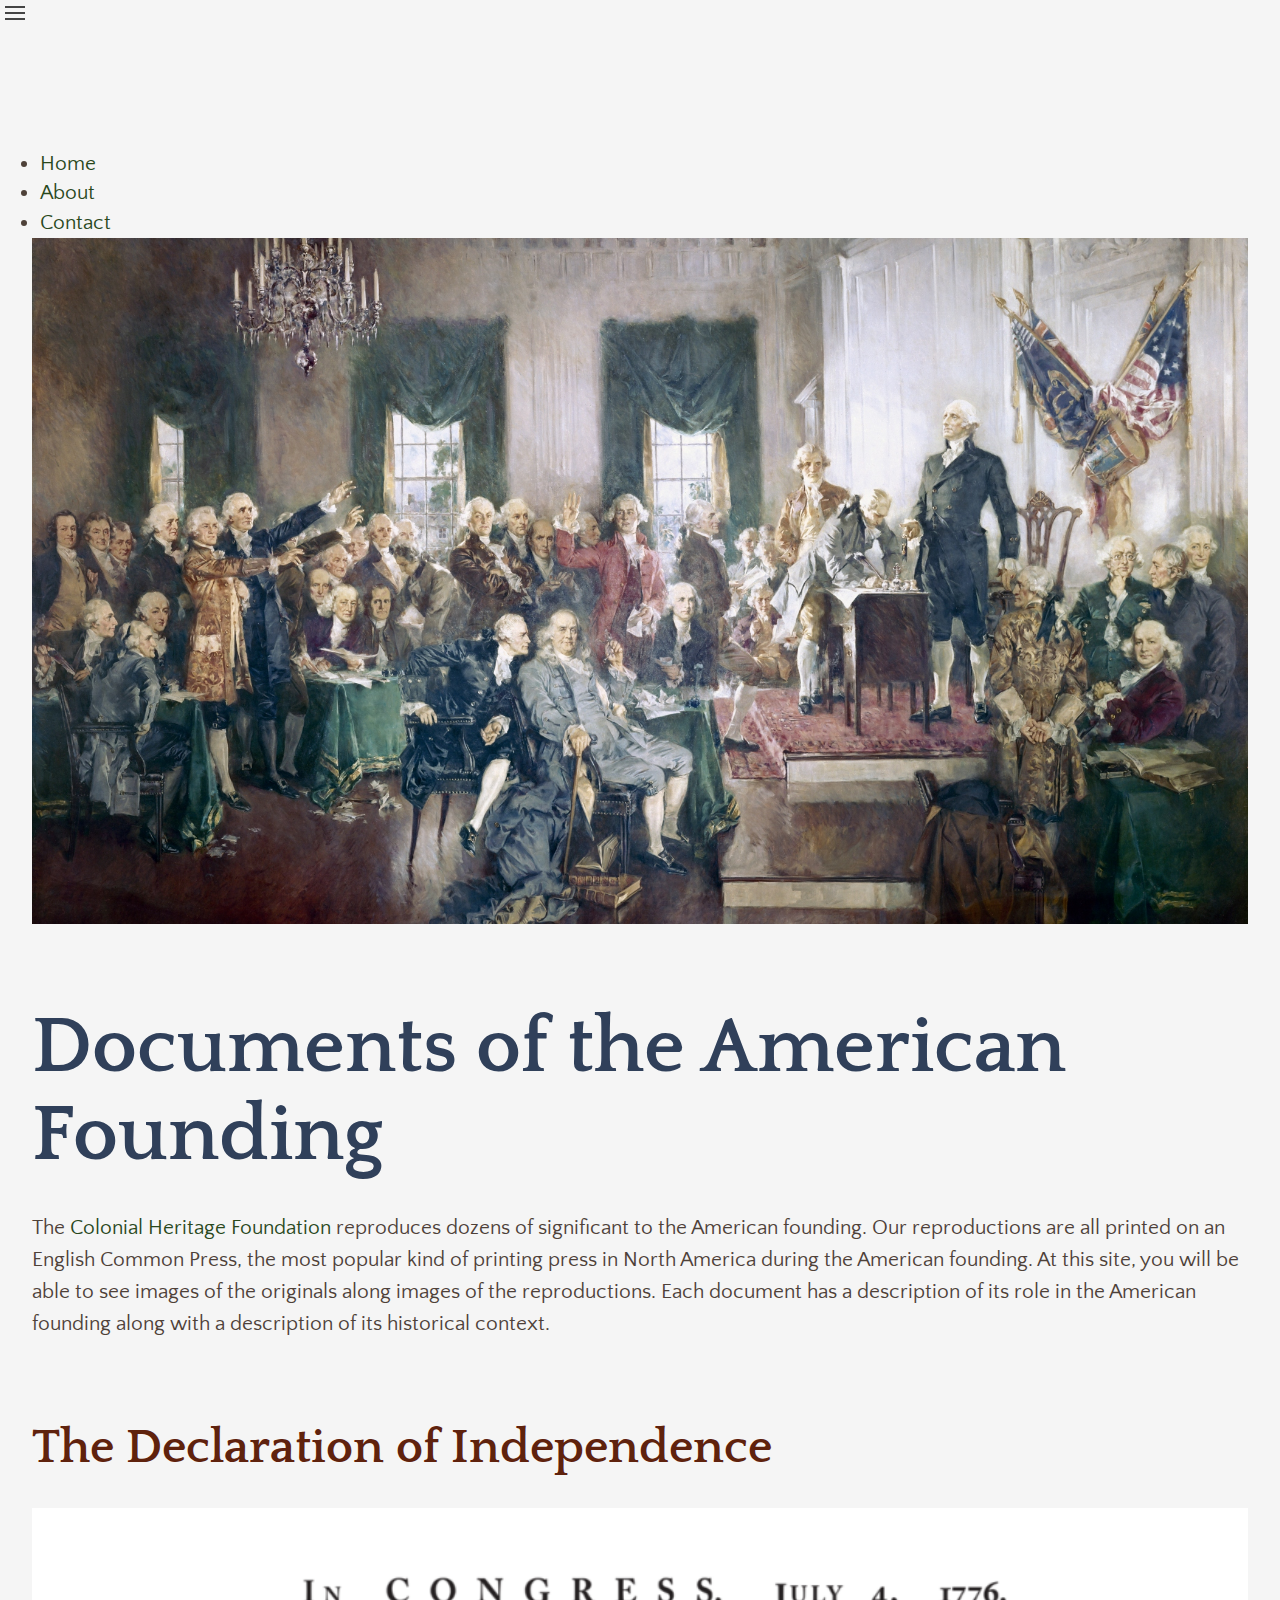
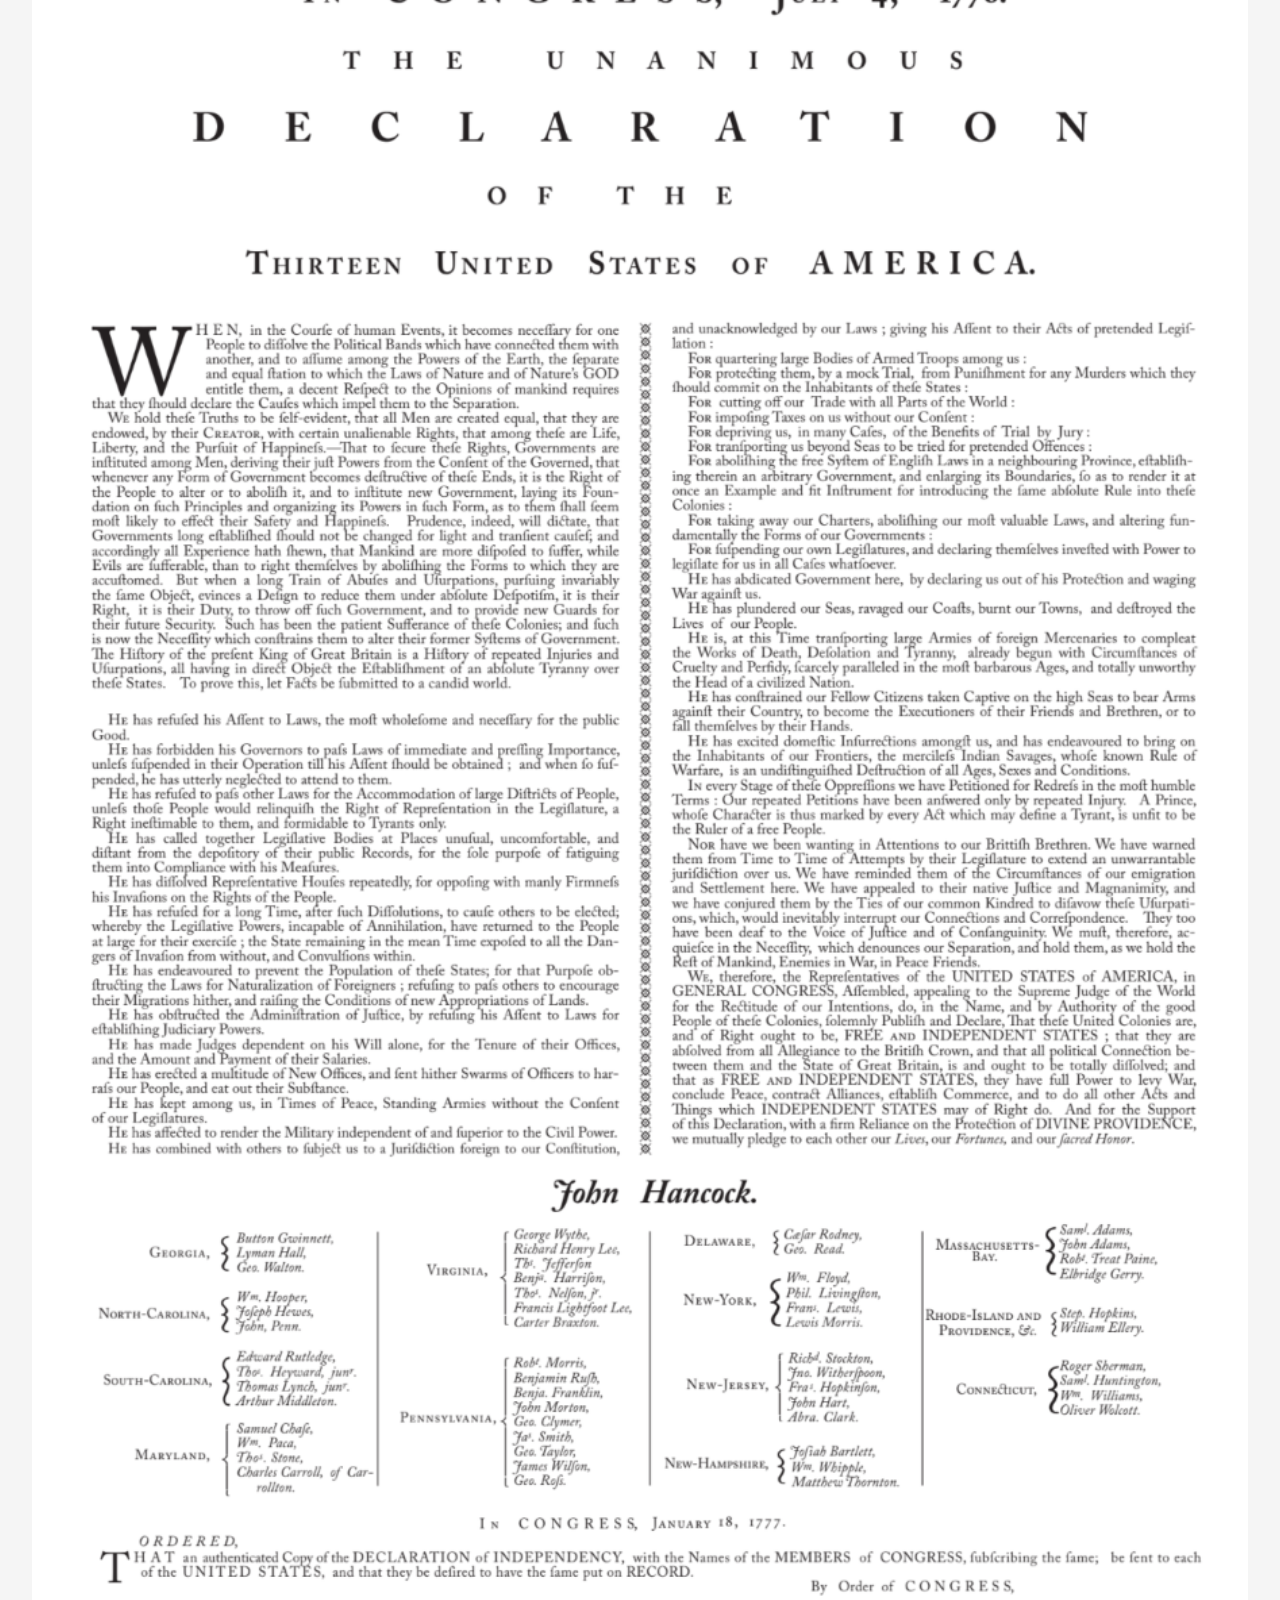
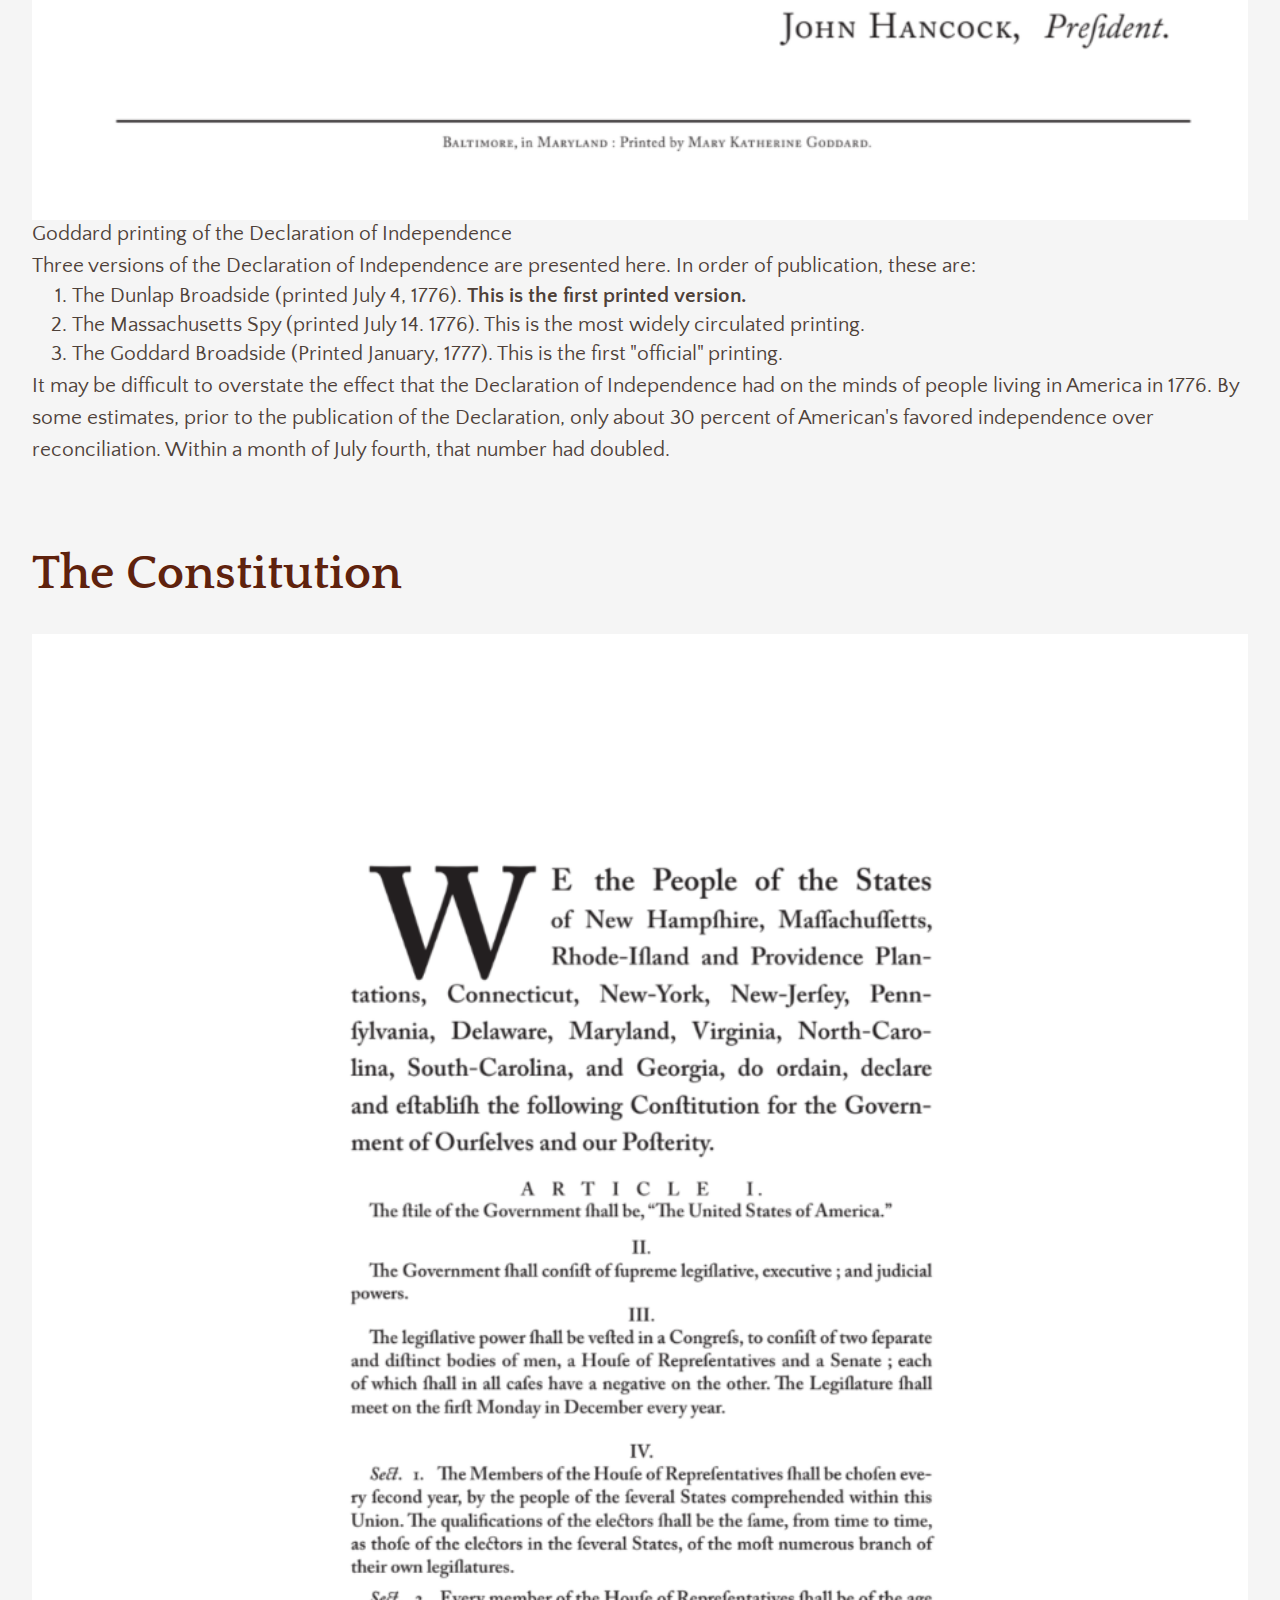
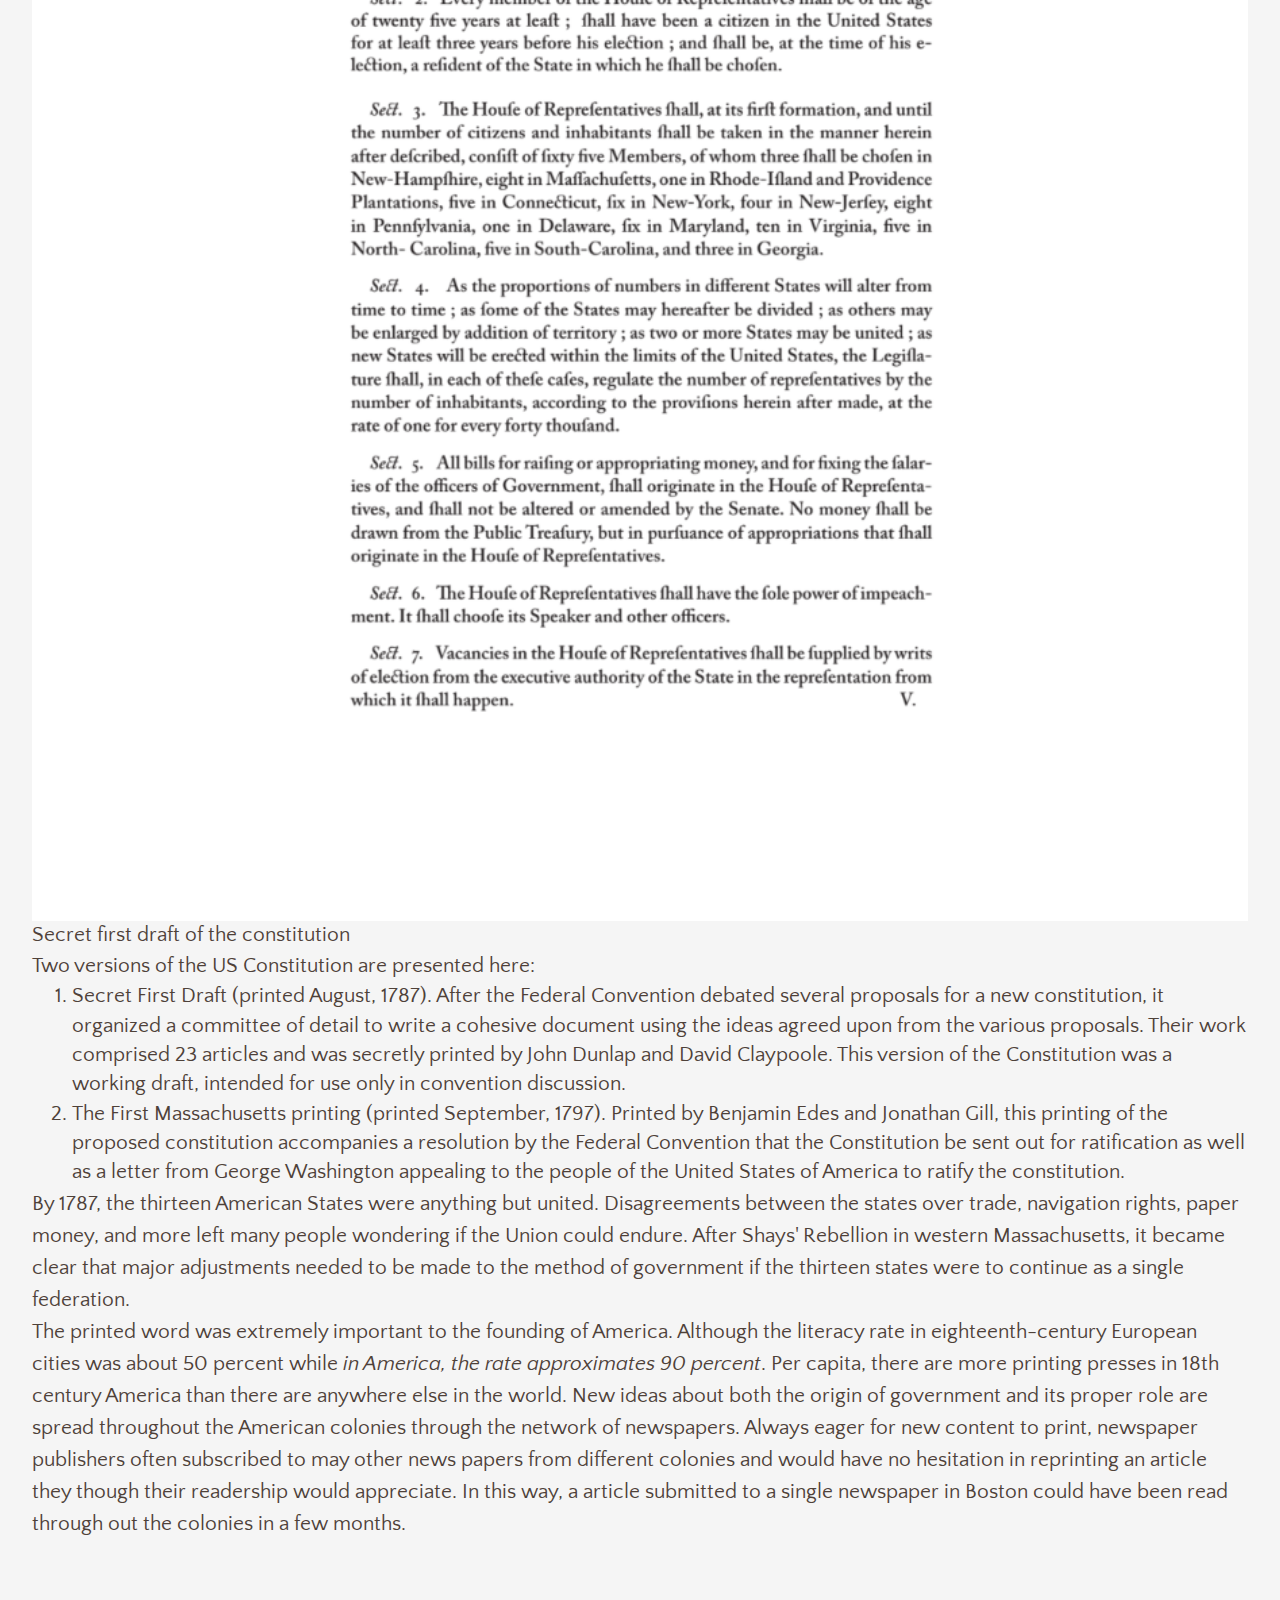
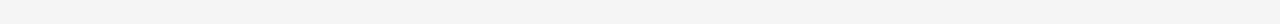
==== index.html @ d551bf52 "first update" ====
<!DOCTYPE html>
<html lang="en">
<head>
    <meta charset="UTF-8">
    <meta name="viewport" content="width=device-width, initial-scale=1.0">
    <meta name="description" content="Reproductions of printed documents significant to the American founding.">
    <link rel="stylesheet" href="styles/main.css">
    <title>Home - Founding Documents</title>
    <link rel="apple-touch-icon" sizes="180x180" href="images/apple-touch-icon.png">
    <link rel="icon" type="image/png" sizes="32x32" href="images/favicon-32x32.png">
    <link rel="icon" type="image/png" sizes="16x16" href="images/favicon-16x16.png">
    <link rel="manifest" href="images/site.webmanifest">
</head>
<body style="background-color:whitesmoke">

    <header>

        <svg><use href="#hamburger" x="5"  y="5"/></svg>
        <nav>
            <ul>
                <li><a>Home</a></li>
                <li><a href="about/">About</a></li>
                <li><a href="contact/">Contact</a></li>
            </ul>
        </nav>
    </header>
    <main>
    
        <picture>
            <source media="(min-width: 801px)" srcset="images/hero-signing_constitution-2000-16x9.jpg">
            <source media="(min-width: 401px)" srcset="images/signing_constitution-800-4x3.jpg">
            <source media="(max-width: 400px)" srcset="images/signing_constitution-400-1x1.jpg">
            <img src="images/signing_constitution-800-4x3.jpg" alt="Signing of the constitution">
         </picture>

        <h1>Documents of the American Founding</h1>
        <p>The <a target="_blank" href="https://foundation.colonialheritage.org">Colonial Heritage Foundation</a> reproduces dozens of significant to the American founding.  Our reproductions are all printed on an English Common Press, the most popular kind of printing press in North America during the American founding.  At this site, you will be able to see images of the originals along images of the reproductions.  Each document has a description of its role in the American founding along with a description of its historical context.</p>
        <article>
            <h2>The Declaration of Independence</h2>
            <figure>

                <picture>
                    <source media="(max-width: 499px)" srcset="images/goddard/goddard-200.png" />
                    <source media="(max-width: 899px)" srcset="images/goddard/goddard-500.png" />
                    <source media="(min-width: 900px)" srcset="images/goddard/goddard-900.png" />
                    <img src="images/goddard/goddard-500.png" alt="Goddard printing of the Declaration of Independence">
                </picture>

                <figcaption>Goddard printing of the Declaration of Independence</figCaption>
            </figure>
            <p>
                Three versions of the Declaration of Independence are presented here.  In order of publication, these are:
            </p>    
            <ol>
                <li>The Dunlap Broadside (printed July 4, 1776).  <strong>This is the first printed version.</strong> </li>
                <li>The Massachusetts Spy (printed July 14. 1776). This is the most widely circulated printing.</li>
                <li>The Goddard Broadside (Printed January, 1777). This is the first "official" printing.</li>
            </ol>
            <p>
                It may be difficult to overstate the effect that the Declaration of Independence had on the minds of people living in America in 1776.  By some estimates, prior to the publication of the Declaration, only about 30 percent of American's favored independence over reconciliation.  Within a month of July fourth, that number had doubled.
            </p>
        </article>
        <article>
            <h2>The Constitution</h2>
            <figure>
                <picture>
                    <source media="(max-width: 499px)" srcset="images/secret-constitution/secret_constitution-200.png" />
                    <source media="(max-width: 899px)" srcset="images/secret-constitution/secret_constitution-500.png" />
                    <source media="(min-width: 900px)" srcset="images/secret-constitution/secret_constitution-900.png" />
                    <img src="images/secret-constitution/secret_constitution-500.png" alt="Secret first draft of the constitution" >
                </picture>


                <figcaption>Secret first draft of the constitution</figCaption>
            </figure>
            <p>
                Two versions of the US Constitution are presented here:
            </p>    
            <ol>
                <li>Secret First Draft (printed August,  1787).  After the Federal Convention debated several proposals for a new constitution, it organized a committee of detail to write a cohesive document using the ideas agreed upon from the various proposals.  Their work comprised 23 articles and was secretly printed by John Dunlap and David Claypoole.  This version of the Constitution was a working draft, intended for use only in convention discussion. </li>
                <li>The First Massachusetts printing (printed September, 1797). Printed by Benjamin Edes and Jonathan Gill, this printing of the proposed constitution accompanies a resolution by the Federal Convention that the Constitution be sent out for ratification as well as a letter from George Washington appealing to the people of the United States of America to ratify the constitution.</li>
            </ol>
            <p>
                By 1787, the thirteen American States were anything but united. Disagreements between the states over trade, navigation rights, paper money, and more left many people wondering if the Union could endure. After Shays' Rebellion in western Massachusetts, it became clear that major adjustments needed to be made to the method of government if the thirteen states were to continue as a single federation.
            </p>
        </article>
        <aside>
            <p>The printed word was extremely important to the founding of America.  Although the literacy rate in eighteenth-century European cities was about 50 percent while <em>in America, the rate approximates 90 percent</em>.  Per capita, there are more printing presses in 18th century America than there are anywhere else in the world. New ideas about both the origin of government and its proper role are spread throughout the American colonies through the network of newspapers.  Always eager for new content to print, newspaper publishers often subscribed to may other news papers from different colonies and would have no hesitation in reprinting an article they though their readership would appreciate.  In this way, a article submitted to a single newspaper in Boston could have been read through out the colonies in a few months.</p>
        </aside>
    </main>
<footer>
    <p></p>

</footer>
<svg height="210" width="500">
    <symbol ID="hamburger">
        <line x1="0" y1="2" x2="20" y2="2" style="stroke:#444;stroke-width:2" />
        <line x1="0" y1="8" x2="20" y2="8" style="stroke:#444;stroke-width:2" />
        <line x1="0" y1="14" x2="20" y2="14" style="stroke:#444;stroke-width:2" />
    </symbol>
</svg>

</body>
</html>
---- styles/main.css ----
/*****************************************************/
/* This semester we will be using my variation of    */
/* Josh Comeau's CSS Reset instead of normalize      */
/* Read more at                                      */
/* https://www.joshwcomeau.com/css/custom-css-reset/ */
/*****************************************************/
/* Always add your CSS below the reset CSS           */
/*****************************************************/

/*  fonts for use following Eli's example  Should ths be below the css reset?  */
@import url('https://fonts.googleapis.com/css2?family=Quattrocento+Sans:ital,wght@0,400;0,700;1,400&family=Quattrocento:wght@700&display=swap');


*,
*::before,
*::after {
  box-sizing: border-box;
}

* {
  margin: 0;
  /* this an experimental line-height; if it breaks, add line-height: 1.5 to body */
  line-height: calc(1em + 0.5rem);
}

html,
body {
  height: 100%;
}

body {
  margin: 0;
  -webkit-font-smoothing: antialiased;
}

img,
picture,
video,
canvas,
svg {
  display: block;
  max-width: 100%;
  height: auto;
}

input,
button,
textarea,
select {
  font: inherit;
}

/* until you get a feel for overflow, I'll keep these next two commented out */
/* p,
h1,
h2,
h3,
h4,
h5,
h6 {
  overflow-wrap: break-word;
} */

/* p {
  overflow-wrap: break-word;
  hyphens: auto;
} */

/* temp CSS for HTML only assignments */
picture img {
  width: 100%;
}

svg {
  width: 200px;
}

/* temp fix to size about img */
img[srcset] {
  width: 50%;
  height: auto;
  margin: 2rem auto;
}

/* temporary fix to size svg images */
img[src$="svg"] {
  width: 200px;
}

/************ add your CSS here *****************/

:root{
  --colonial-blue:#30405A;
  --colonial-red:#5F220D;
  --colonial-green:#29481C;
  --colonial-cold:#BD9825;
  --colonial-text-color:#4E4139;
  --colonial-page-color:#F1EBD5;
  
}

body{
  font-family: 'Quattrocento Sans', sans-serif;
  background-color: var(--colonial-page-color);
  color:var(--colonial-text-color);
  font-size: 16pt;
  
}

h1,h2,h3,h4{
  font-family: 'Quattrocento', serif;
  padding:5rem 0 2rem 0;

}

h1{
  color: var(--colonial-blue);
  font-size: 5rem;
}
h2{
  color: var(--colonial-red);
  font-size: 3rem;
}
h3{
  color: var(--colonial-green);
  font-size: 2rem;
}

h3{
  color: var(--colonial-text-color);
  font-size: 1.3rem;
}
a{
  color:var(--colonial-green);
  text-decoration:none;
}
a[href]:hover{
  color:var(--colonial-red);
  text-decoration:underline;
  background-color:#fff;
}

p{
  line-height: 2rem;
}

main{
  padding: 0 2rem;
}
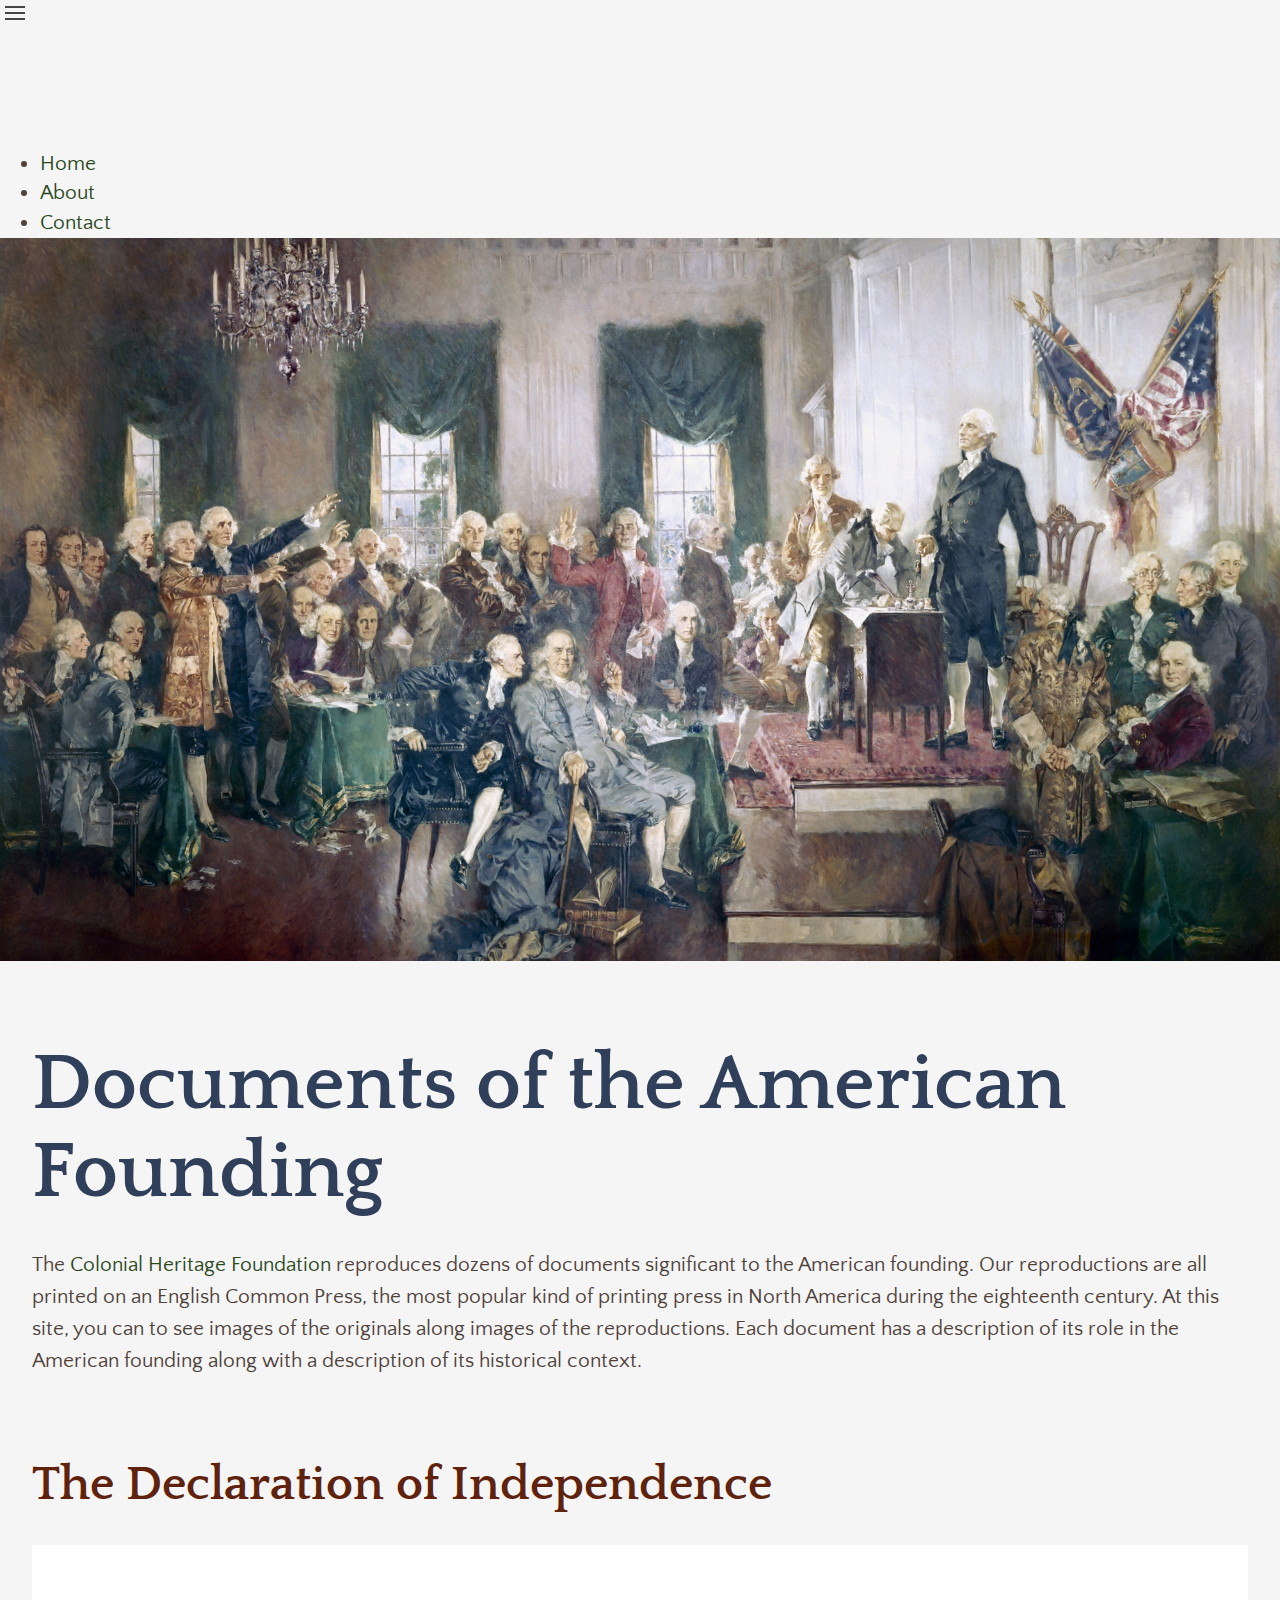
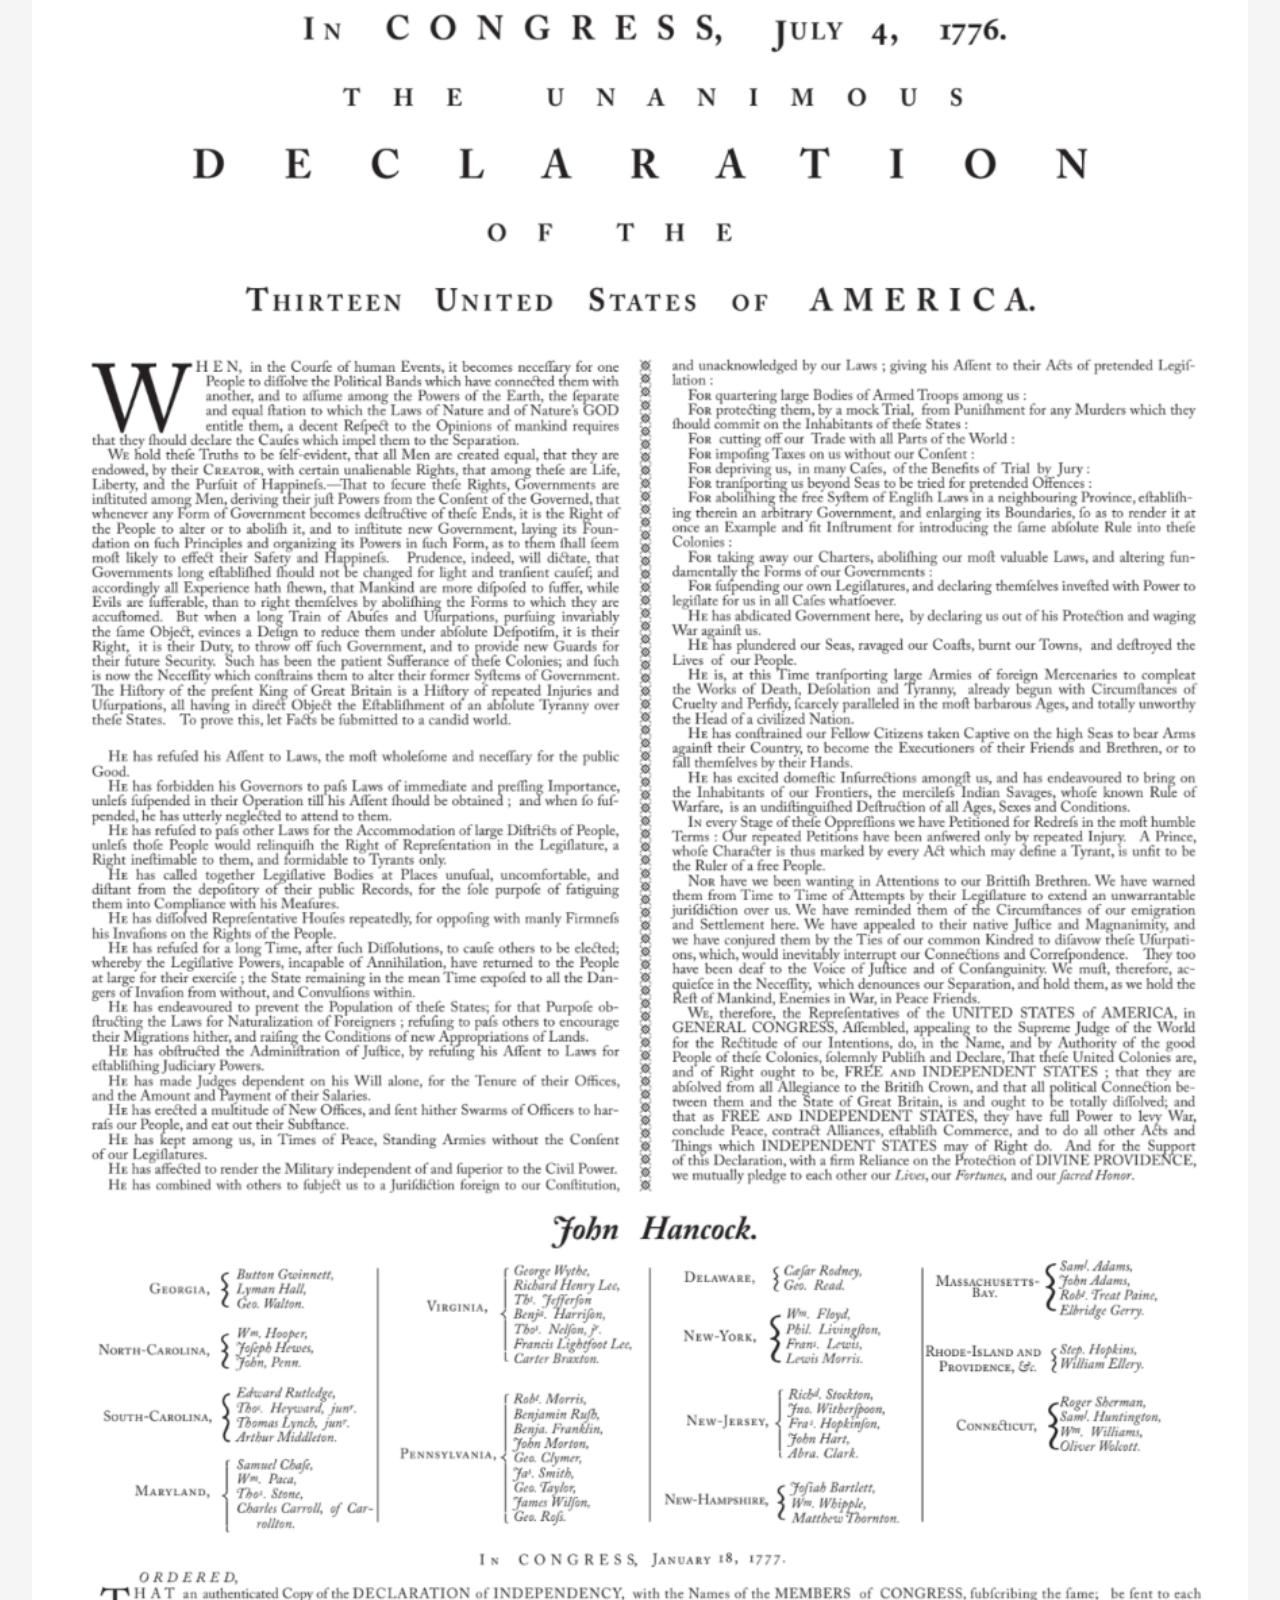
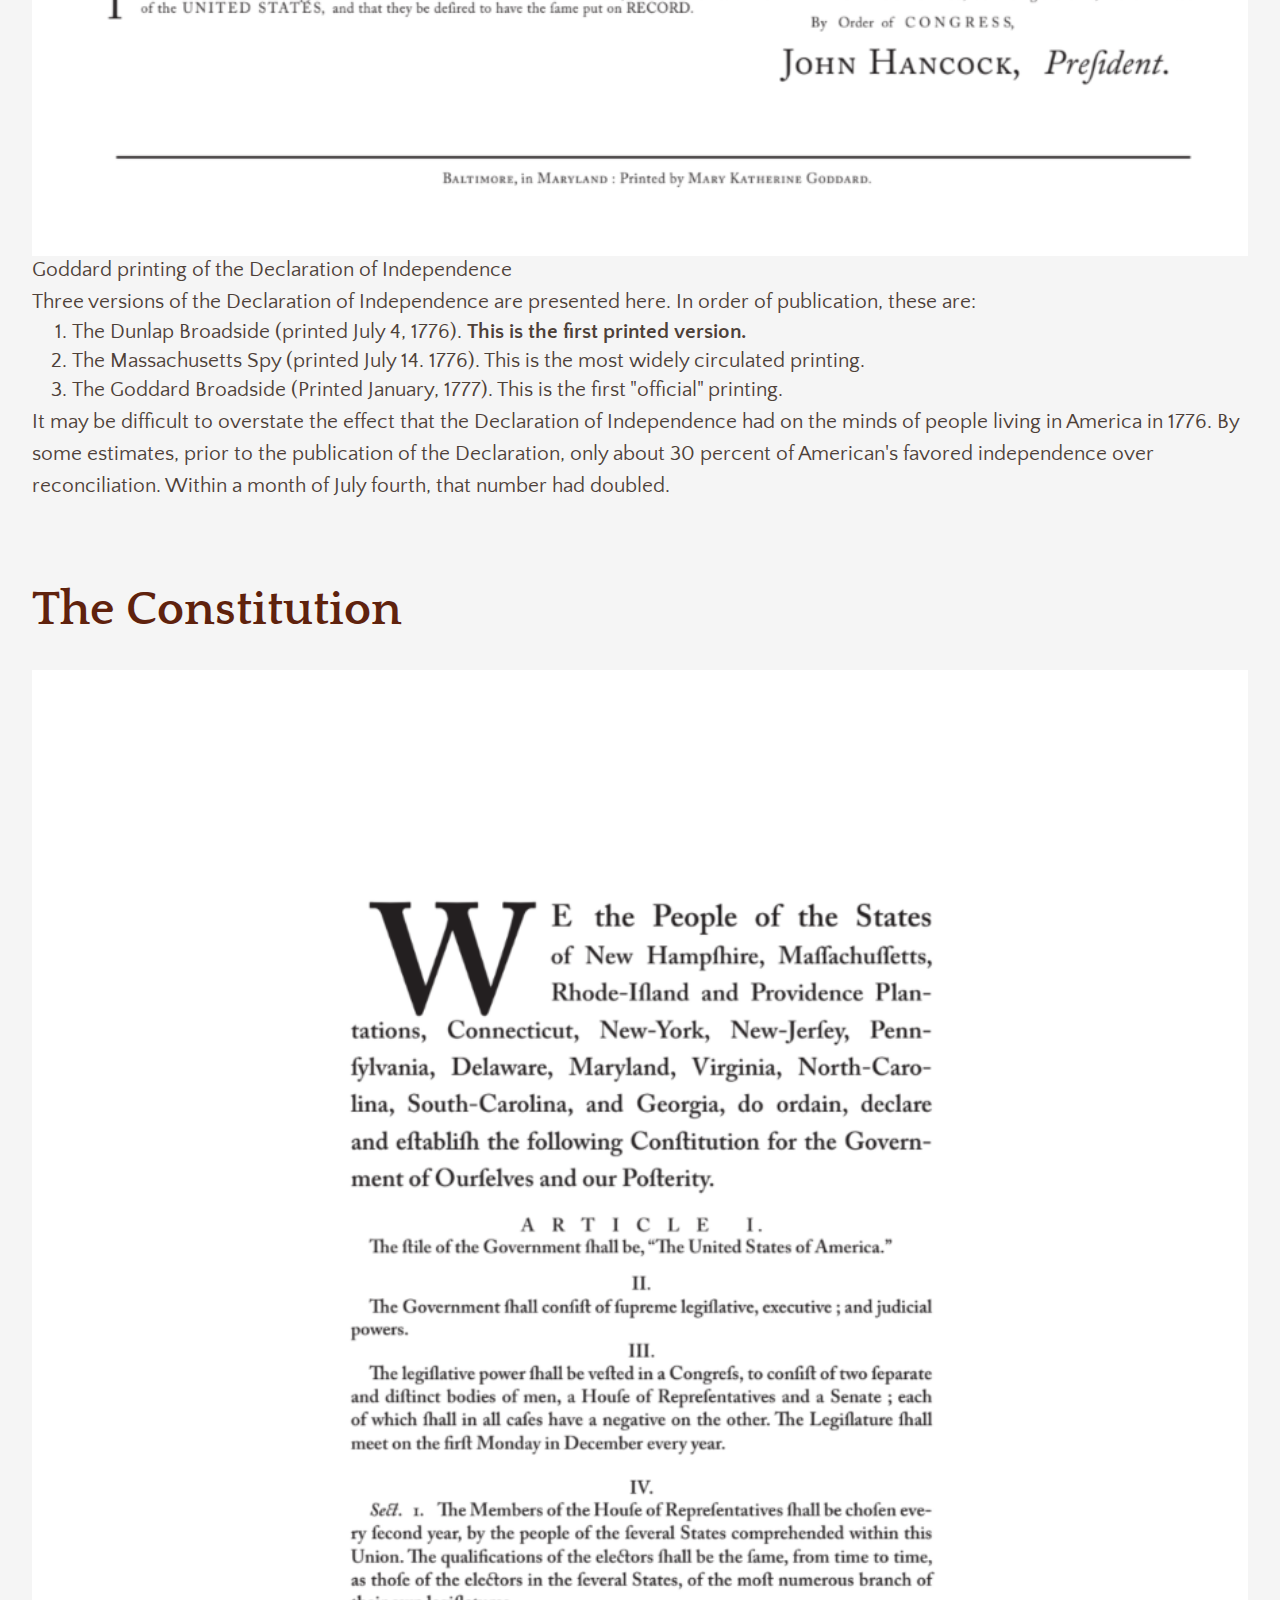
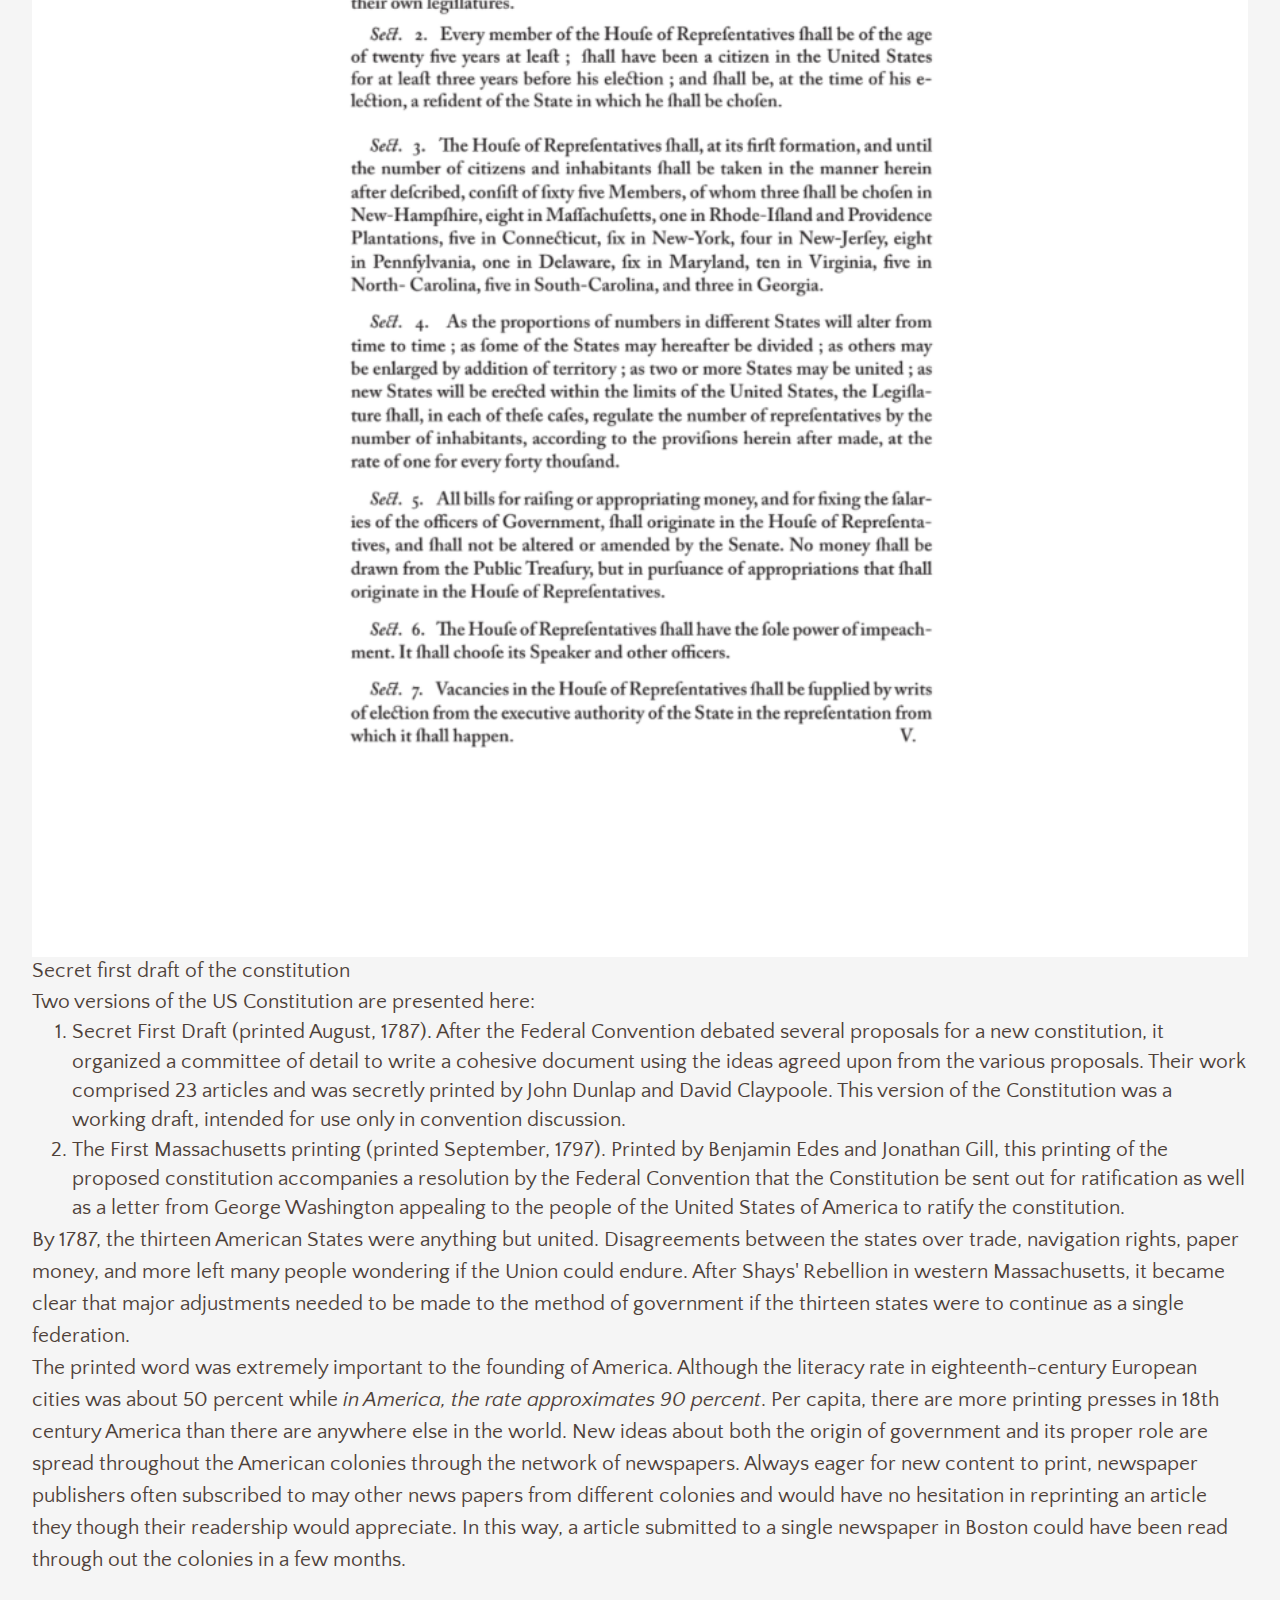
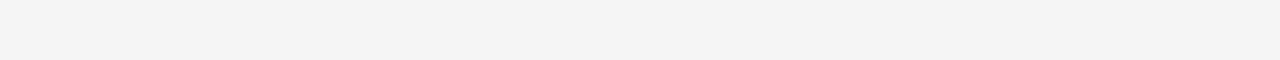
==== commit 6a872155: "progress" ====
--- a/index.html
+++ b/index.html
@@ -24,7 +24,6 @@
             </ul>
         </nav>
     </header>
-    <main>
     
         <picture>
             <source media="(min-width: 801px)" srcset="images/hero-signing_constitution-2000-16x9.jpg">
@@ -33,8 +32,10 @@
             <img src="images/signing_constitution-800-4x3.jpg" alt="Signing of the constitution">
          </picture>
 
+    <main>
+
         <h1>Documents of the American Founding</h1>
-        <p>The <a target="_blank" href="https://foundation.colonialheritage.org">Colonial Heritage Foundation</a> reproduces dozens of significant to the American founding.  Our reproductions are all printed on an English Common Press, the most popular kind of printing press in North America during the American founding.  At this site, you will be able to see images of the originals along images of the reproductions.  Each document has a description of its role in the American founding along with a description of its historical context.</p>
+        <p>The <a target="_blank" href="https://foundation.colonialheritage.org">Colonial Heritage Foundation</a> reproduces dozens of documents significant to the American founding.  Our reproductions are all printed on an English Common Press, the most popular kind of printing press in North America during the eighteenth century.  At this site, you can to see images of the originals along images of the reproductions.  Each document has a description of its role in the American founding along with a description of its historical context.</p>
         <article>
             <h2>The Declaration of Independence</h2>
             <figure>
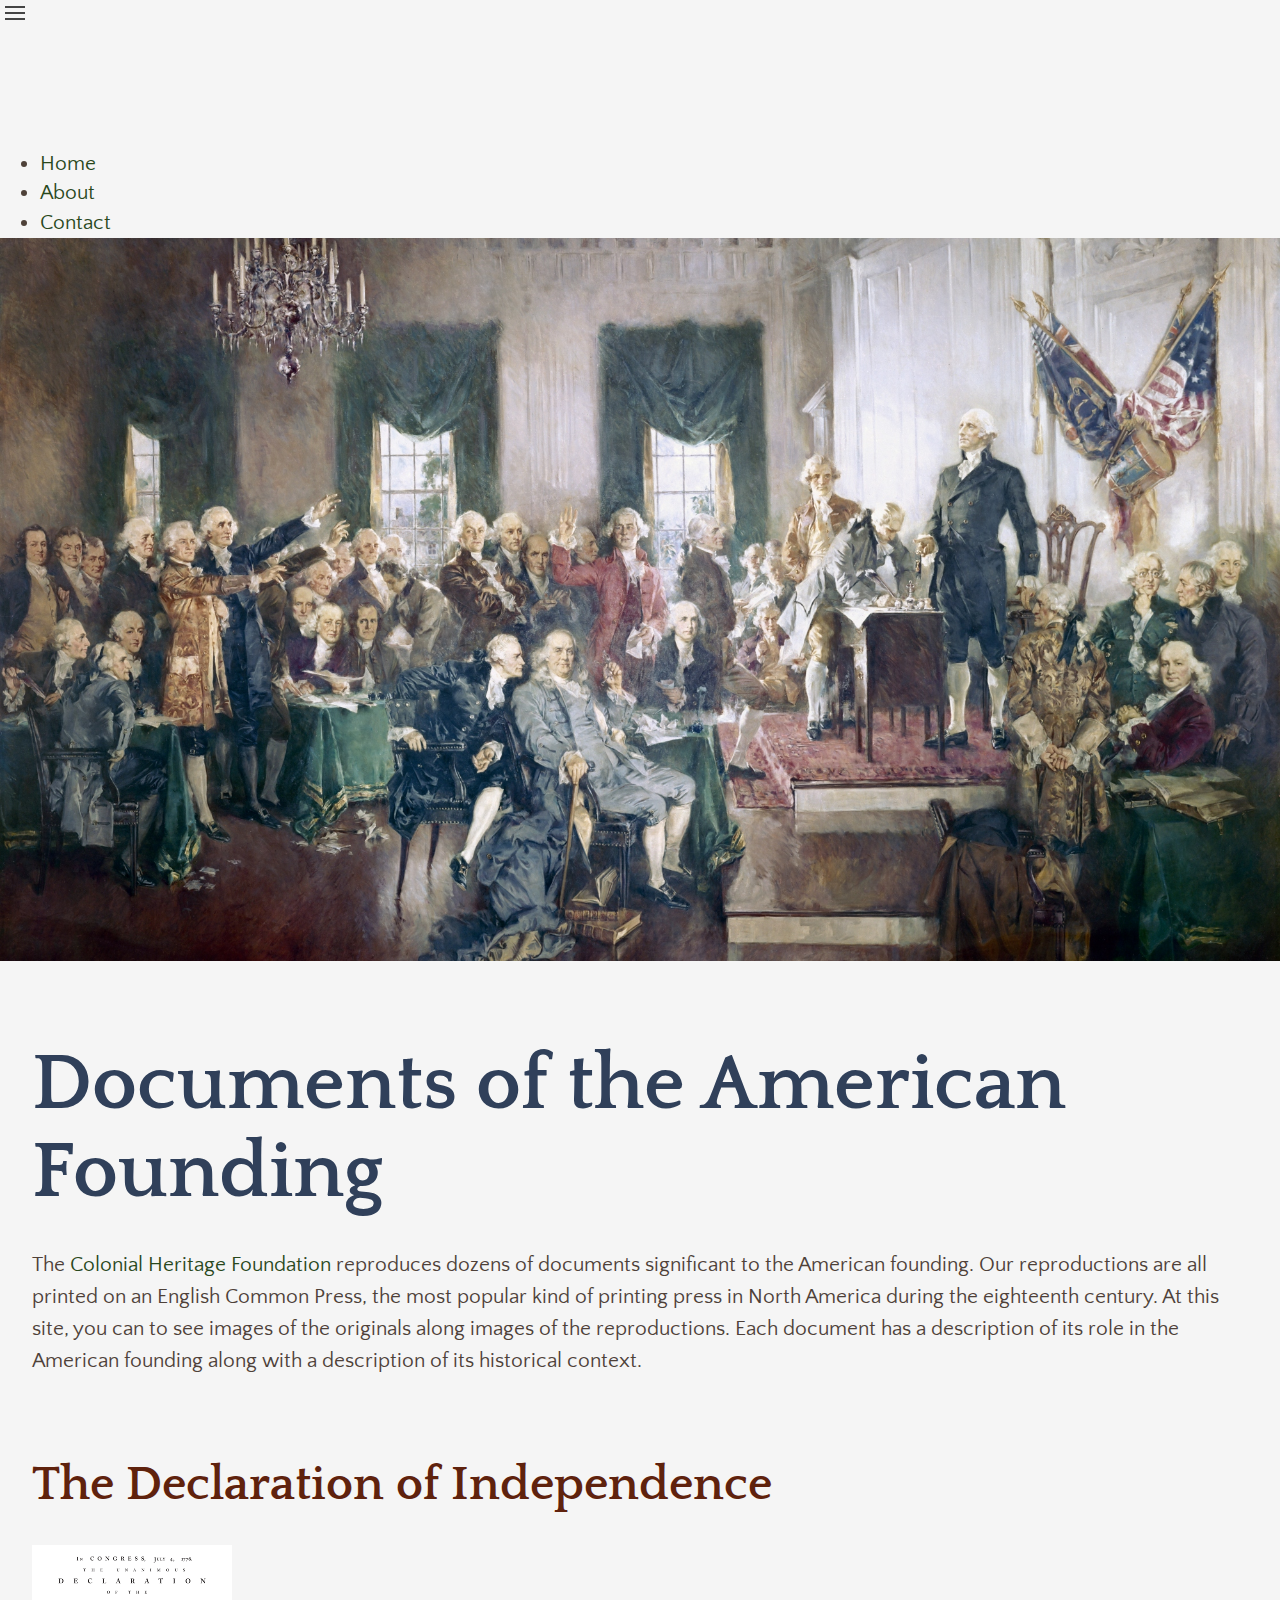
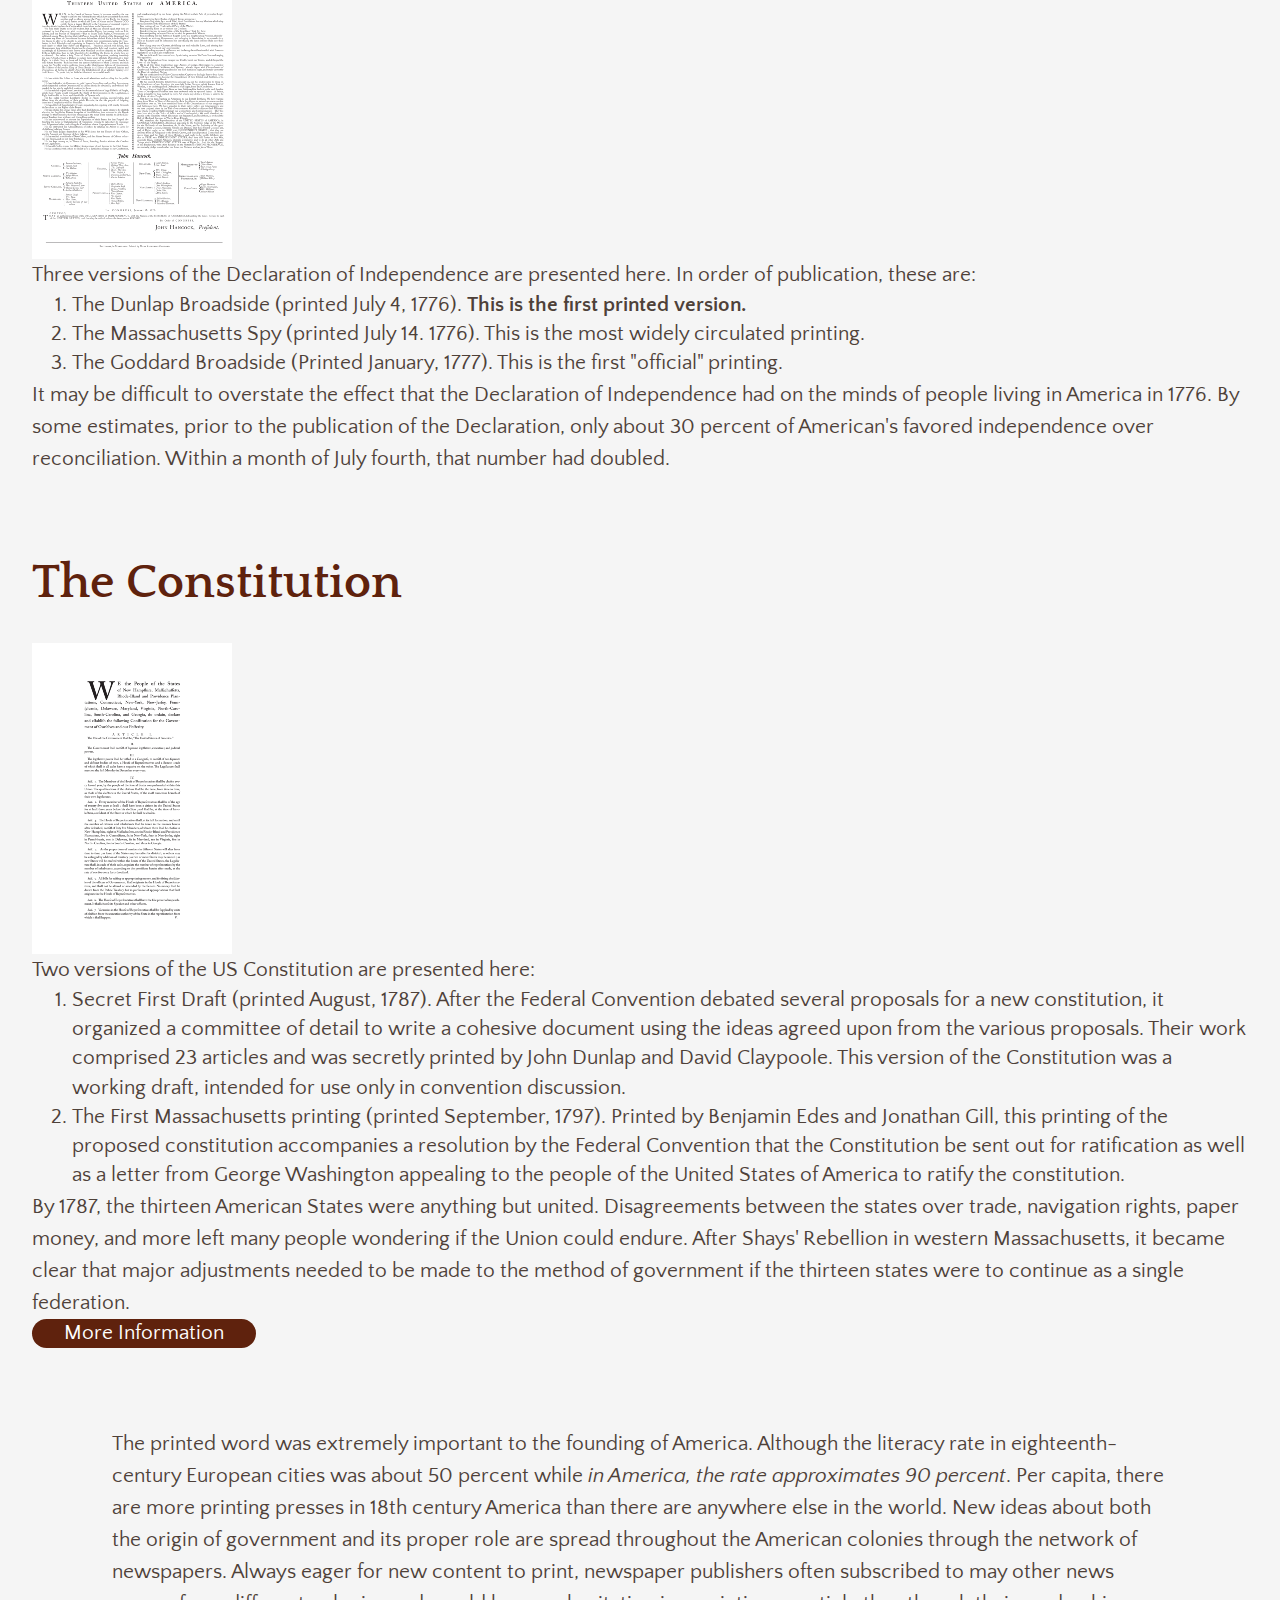
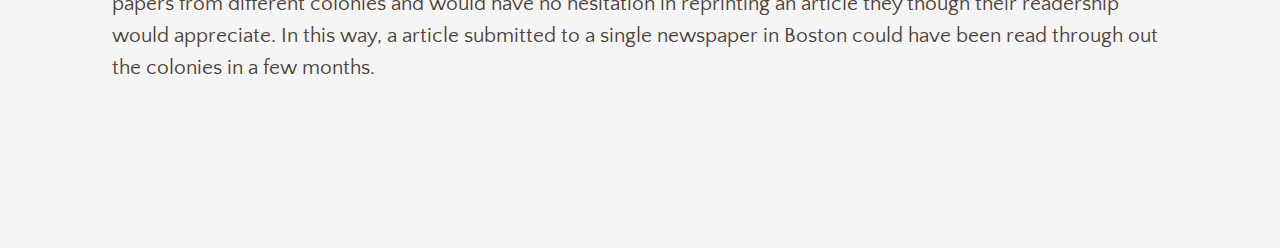
==== commit afe7b54e: "progress toward web button" ====
--- a/index.html
+++ b/index.html
@@ -38,17 +38,7 @@
         <p>The <a target="_blank" href="https://foundation.colonialheritage.org">Colonial Heritage Foundation</a> reproduces dozens of documents significant to the American founding.  Our reproductions are all printed on an English Common Press, the most popular kind of printing press in North America during the eighteenth century.  At this site, you can to see images of the originals along images of the reproductions.  Each document has a description of its role in the American founding along with a description of its historical context.</p>
         <article>
             <h2>The Declaration of Independence</h2>
-            <figure>
-
-                <picture>
-                    <source media="(max-width: 499px)" srcset="images/goddard/goddard-200.png" />
-                    <source media="(max-width: 899px)" srcset="images/goddard/goddard-500.png" />
-                    <source media="(min-width: 900px)" srcset="images/goddard/goddard-900.png" />
-                    <img src="images/goddard/goddard-500.png" alt="Goddard printing of the Declaration of Independence">
-                </picture>
-
-                <figcaption>Goddard printing of the Declaration of Independence</figCaption>
-            </figure>
+            <img src="images/goddard/goddard-200.png" alt="Goddard printing of the Declaration of Independence">
             <p>
                 Three versions of the Declaration of Independence are presented here.  In order of publication, these are:
             </p>    
@@ -63,17 +53,7 @@
         </article>
         <article>
             <h2>The Constitution</h2>
-            <figure>
-                <picture>
-                    <source media="(max-width: 499px)" srcset="images/secret-constitution/secret_constitution-200.png" />
-                    <source media="(max-width: 899px)" srcset="images/secret-constitution/secret_constitution-500.png" />
-                    <source media="(min-width: 900px)" srcset="images/secret-constitution/secret_constitution-900.png" />
-                    <img src="images/secret-constitution/secret_constitution-500.png" alt="Secret first draft of the constitution" >
-                </picture>
-
-
-                <figcaption>Secret first draft of the constitution</figCaption>
-            </figure>
+            <img src="images/secret-constitution/secret_constitution-200.png" alt="Secret first draft of the constitution" >
             <p>
                 Two versions of the US Constitution are presented here:
             </p>    
@@ -84,6 +64,9 @@
             <p>
                 By 1787, the thirteen American States were anything but united. Disagreements between the states over trade, navigation rights, paper money, and more left many people wondering if the Union could endure. After Shays' Rebellion in western Massachusetts, it became clear that major adjustments needed to be made to the method of government if the thirteen states were to continue as a single federation.
             </p>
+            <a class="web-button" href="https://festival.colonialheritage.org/2013/10/printer.html" target="_blank">
+                More Information
+            </a>
         </article>
         <aside>
             <p>The printed word was extremely important to the founding of America.  Although the literacy rate in eighteenth-century European cities was about 50 percent while <em>in America, the rate approximates 90 percent</em>.  Per capita, there are more printing presses in 18th century America than there are anywhere else in the world. New ideas about both the origin of government and its proper role are spread throughout the American colonies through the network of newspapers.  Always eager for new content to print, newspaper publishers often subscribed to may other news papers from different colonies and would have no hesitation in reprinting an article they though their readership would appreciate.  In this way, a article submitted to a single newspaper in Boston could have been read through out the colonies in a few months.</p>
--- a/styles/main.css
+++ b/styles/main.css
@@ -146,4 +146,20 @@
 
 main{
   padding: 0 2rem;
+}
+
+aside{
+  padding:5rem;
+}
+
+.web-button{
+  background-color: var(--colonial-red);
+  color:white;
+  border-radius: 50px;
+  display:inline-block;
+  padding: 0 2rem;
+}
+
+.web-button:hover{
+  background-color:var(--colonial-green);
 }